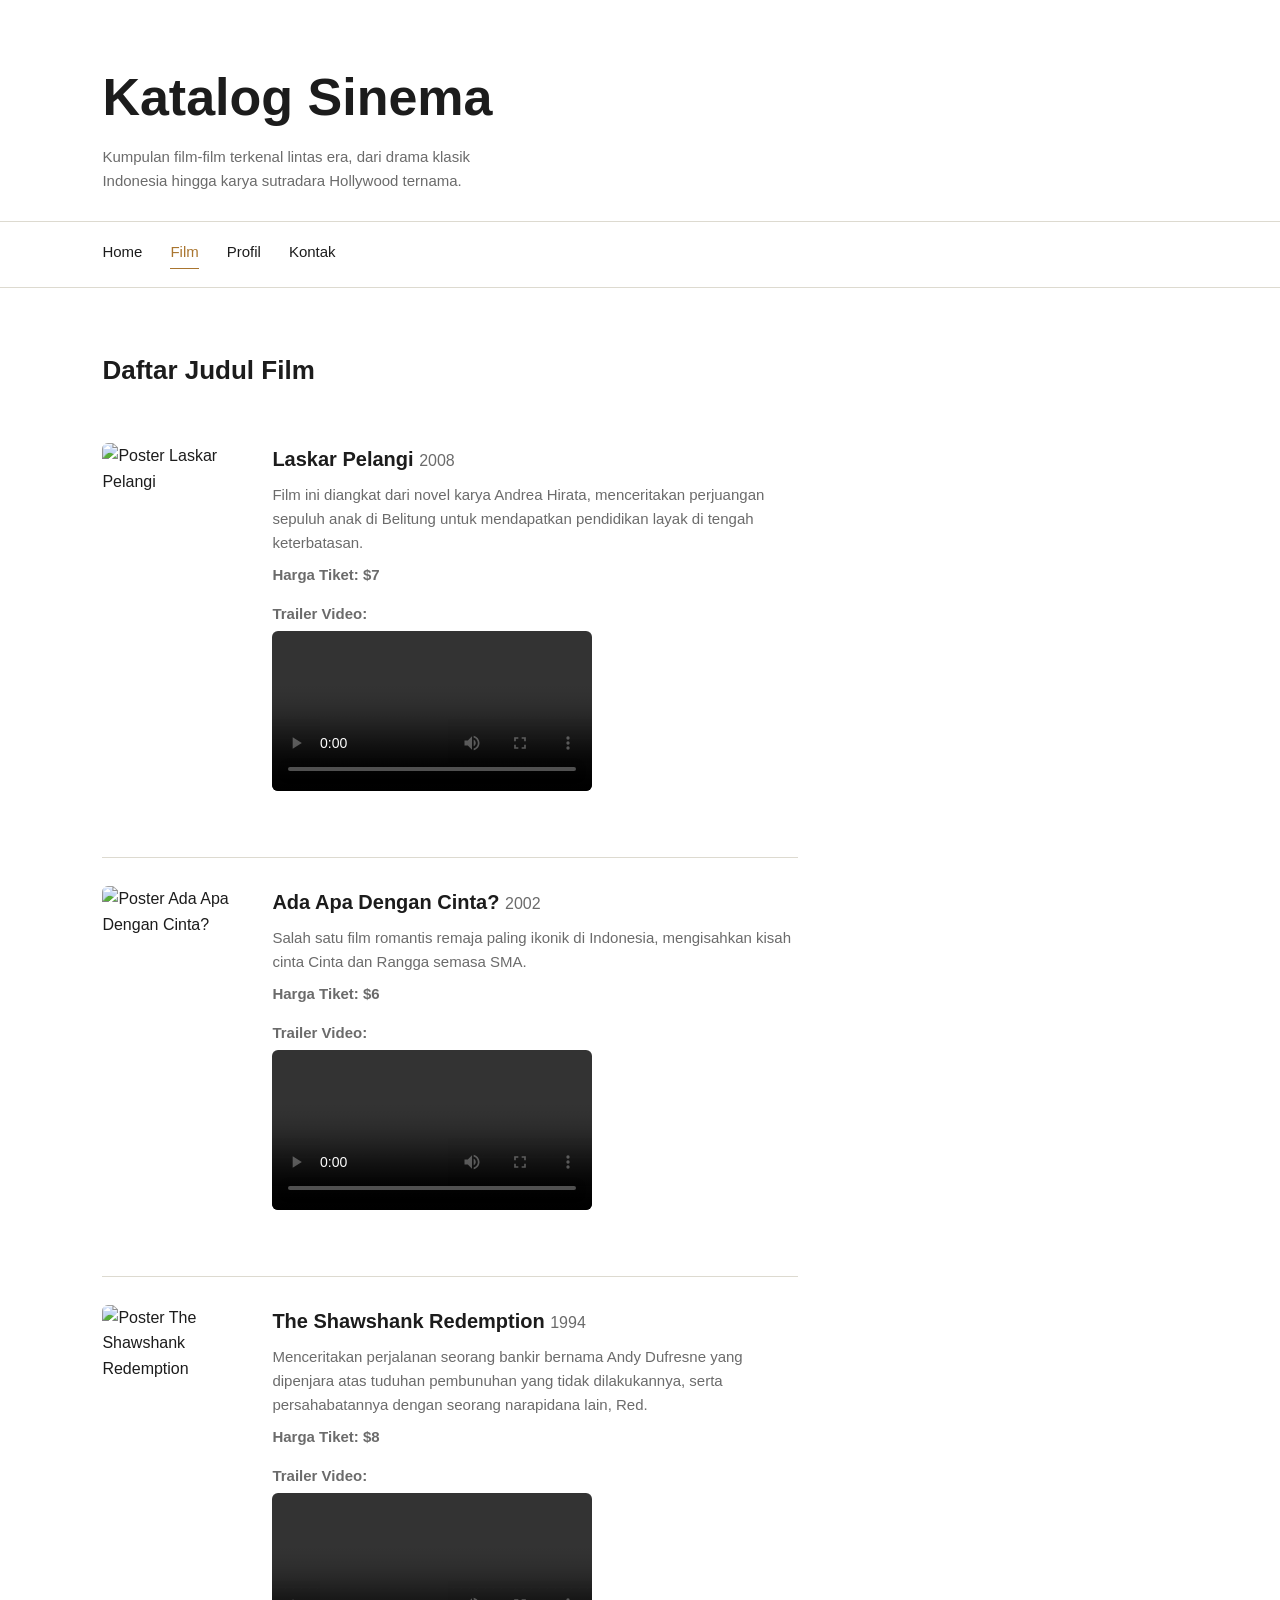
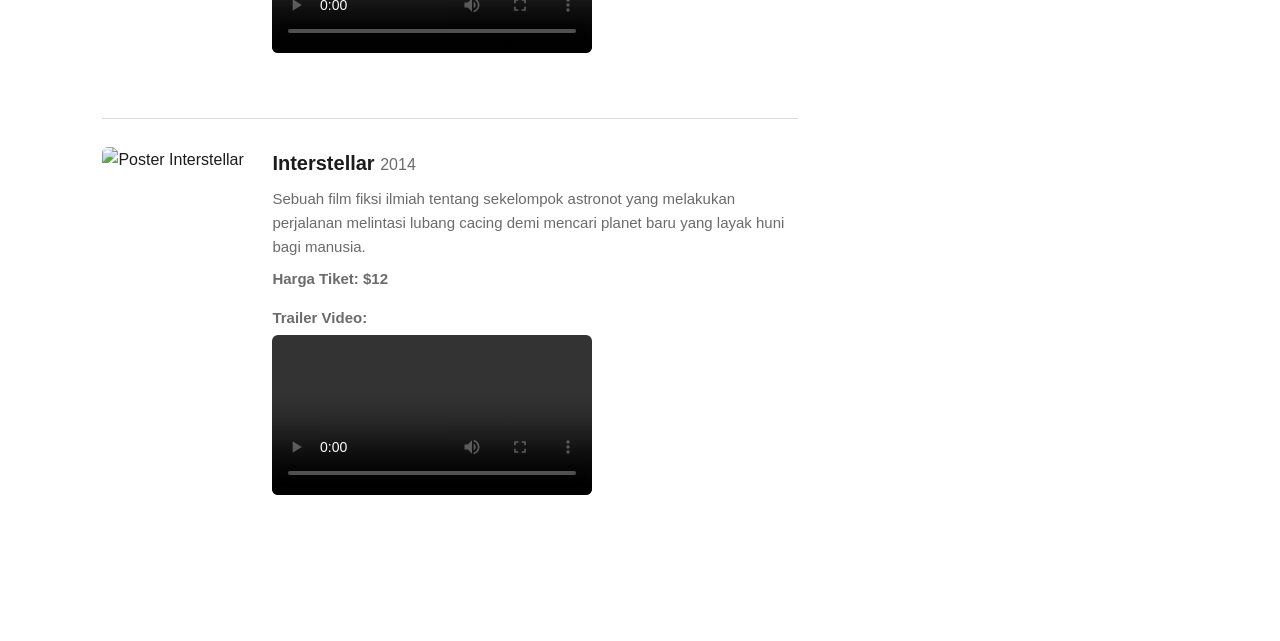
==== film.html @ f2432240 "katalog-sinema" ====
<!DOCTYPE html>
<html lang="id">
<head>
<meta charset="UTF-8">
<title>Film - Katalog Sinema</title>
<link rel="stylesheet" href="style.css">
</head>
<body>

<div class="masthead">
    <h1>Katalog Sinema</h1>
    <p>Kumpulan film-film terkenal lintas era, dari drama klasik Indonesia hingga karya sutradara Hollywood ternama.</p>
</div>

<nav class="menu">
    <a href="index.html">Home</a>
    <a href="film.html" class="active">Film</a>
    <a href="profil.html">Profil</a>
    <a href="kontak.html">Kontak</a>
</nav>

<main>
    <h2>Daftar Judul Film</h2>

  <!-- ==================== FILM 1: LASKAR PELANGI ==================== -->
<div class="film-entry" style="display: flex; gap: 20px; align-items: flex-start; margin-bottom: 30px;">
    <img src="poster/laskar-pelangi.jpg" alt="Poster Laskar Pelangi" style="width: 150px; height: 225px; object-fit: cover; flex-shrink: 0; border-radius: 6px; display: block;">

    <div class="film-info" style="flex: 1;">
        <h3 style="margin-top: 0;">Laskar Pelangi <span class="year">2008</span></h3>
        <p>
            Film ini diangkat dari novel karya Andrea Hirata, menceritakan
            perjuangan sepuluh anak di Belitung untuk mendapatkan pendidikan
            layak di tengah keterbatasan.
        </p>
        <p class="price">Harga Tiket: $7</p>

        <div style="margin-top: 15px;">
            <p style="margin-bottom: 5px;"><b>Trailer Video:</b></p>
            <video width="320" controls style="max-width: 100%; border-radius: 6px;">
                <source src="poster/Laskar Pelangi.mp4" type="video/mp4">
                Browser Anda tidak mendukung video HTML5.
            </video>
        </div>
    </div>
</div>
<hr class="divider">


<!-- ==================== FILM 2: ADA APA DENGAN CINTA? ==================== -->
<div class="film-entry" style="display: flex; gap: 20px; align-items: flex-start; margin-bottom: 30px;">
    <img src="poster/aadc.jpg" alt="Poster Ada Apa Dengan Cinta?" style="width: 150px; height: 225px; object-fit: cover; flex-shrink: 0; border-radius: 6px; display: block;">

    <div class="film-info" style="flex: 1;">
        <h3 style="margin-top: 0;">Ada Apa Dengan Cinta? <span class="year">2002</span></h3>
        <p>
            Salah satu film romantis remaja paling ikonik di Indonesia,
            mengisahkan kisah cinta Cinta dan Rangga semasa SMA.
        </p>
        <p class="price">Harga Tiket: $6</p>

        <div style="margin-top: 15px;">
            <p style="margin-bottom: 5px;"><b>Trailer Video:</b></p>
            <video width="320" controls style="max-width: 100%; border-radius: 6px;">
                <source src="poster/AADC2.mp4" type="video/mp4">
                Browser Anda tidak mendukung video HTML5.
            </video>
        </div>
    </div>
</div>
<hr class="divider">


<!-- ==================== FILM 3: THE SHAWSHANK REDEMPTION ==================== -->
<div class="film-entry" style="display: flex; gap: 20px; align-items: flex-start; margin-bottom: 30px;">
    <img src="poster/Shawshank.jpg" alt="Poster The Shawshank Redemption" style="width: 150px; height: 225px; object-fit: cover; flex-shrink: 0; border-radius: 6px; display: block;">

    <div class="film-info" style="flex: 1;">
        <h3 style="margin-top: 0;">The Shawshank Redemption <span class="year">1994</span></h3>
        <p>
            Menceritakan perjalanan seorang bankir bernama Andy Dufresne
            yang dipenjara atas tuduhan pembunuhan yang tidak dilakukannya,
            serta persahabatannya dengan seorang narapidana lain, Red.
        </p>
        <p class="price">Harga Tiket: $8</p>

        <div style="margin-top: 15px;">
            <p style="margin-bottom: 5px;"><b>Trailer Video:</b></p>
            <video width="320" controls style="max-width: 100%; border-radius: 6px;">
                <source src="poster/The Shawshank.mp4" type="video/mp4">
                Browser Anda tidak mendukung video HTML5.
            </video>
        </div>
    </div>
</div>
<hr class="divider">


<!-- ==================== FILM 4: INTERSTELLAR ==================== -->
<div class="film-entry" style="display: flex; gap: 20px; align-items: flex-start; margin-bottom: 30px;">
    <img src="poster/interstellar.jpg" alt="Poster Interstellar" style="width: 150px; height: 225px; object-fit: cover; flex-shrink: 0; border-radius: 6px; display: block;">

    <div class="film-info" style="flex: 1;">
        <h3 style="margin-top: 0;">Interstellar <span class="year">2014</span></h3>
        <p>
            Sebuah film fiksi ilmiah tentang sekelompok astronot yang
            melakukan perjalanan melintasi lubang cacing demi mencari
            planet baru yang layak huni bagi manusia.
        </p>
        <p class="price">Harga Tiket: $12</p>

        <div style="margin-top: 15px;">
            <p style="margin-bottom: 5px;"><b>Trailer Video:</b></p>
            <video width="320" controls style="max-width: 100%; border-radius: 6px;">
                <source src="poster/Interstellar.mp4" type="video/mp4">
                Browser Anda tidak mendukung video HTML5.
            </video>
        </div>
    </div>
</div>
---- style.css ----
/* ===========================================================
   Katalog Sinema — palet warna, font pakai default browser
   =========================================================== */

:root {
  --bg: #ffffff;
  --surface: #f2f1ec;
  --line: #dddad0;
  --gold: #a9752f;
  --gold-dim: #8a6f2f;
  --text: #1c1c1c;
  --text-muted: #6b6b6b;
}

* {
  box-sizing: border-box;
}

body {
  margin: 0;
  background-color: var(--bg);
  color: var(--text);
  font-family: Arial, Helvetica, sans-serif;
  line-height: 1.6;
}

/* ---------- Masthead ---------- */

.masthead {
  padding: 56px 8vw 28px;
  border-bottom: 1px solid var(--line);
}

.masthead h1 {
  font-family: Arial, Helvetica, sans-serif;
  font-weight: bold;
  font-size: clamp(32px, 5vw, 52px);
  margin: 0 0 6px 0;
}

.masthead p {
  margin: 0;
  color: var(--text-muted);
  font-size: 15px;
  max-width: 46ch;
}

/* ---------- Nav ---------- */

nav.menu {
  padding: 18px 8vw;
  border-bottom: 1px solid var(--line);
  display: flex;
  gap: 28px;
}

nav.menu a {
  color: var(--text);
  text-decoration: none;
  font-size: 15px;
  padding-bottom: 4px;
  border-bottom: 1px solid transparent;
}

nav.menu a:hover,
nav.menu a.active {
  border-bottom: 1px solid var(--gold);
  color: var(--gold);
}

/* ---------- Content wrapper ---------- */

main {
  padding: 40px 8vw 80px;
  max-width: 900px;
}

main h2 {
  font-family: Arial, Helvetica, sans-serif;
  font-weight: bold;
  font-size: 26px;
  margin-bottom: 24px;
}

main > p {
  max-width: 62ch;
  color: var(--text-muted);
}

/* ---------- Film listing (bukan card kotak — gaya katalog) ---------- */

.film-entry {
  display: grid;
  grid-template-columns: 120px 1fr;
  gap: 24px;
  padding: 28px 0;
}

.poster {
    width: 150px;
    height: auto;
    border-radius: 6px;
    border: 1px solid var(--line);
    flex-shrink: 0;
}

.film-info h3 {
  font-family: Arial, Helvetica, sans-serif;
  font-weight: bold;
  font-size: 20px;
  margin: 0 0 4px 0;
}

.film-info h3 .year {
  color: var(--text-muted);
  font-weight: 400;
  font-size: 16px;
}

.film-info p {
  margin: 8px 0 0 0;
  color: var(--text-muted);
  font-size: 15px;
}

.price {
  color: var(--gold);
  font-weight: bold;
}

.divider {
  border: none;
  border-top: 1px solid var(--line);
  margin: 0;
}

/* ---------- Footer ---------- */

footer {
  padding: 24px 8vw 40px;
  border-top: 1px solid var(--line);
  color: var(--text-muted);
  font-size: 13px;
}

/* ---------- Kontak table ---------- */

.kontak-info {
  font-size: 15px;
  color: var(--text-muted);
}

.kontak-info b {
  color: var(--text);
}
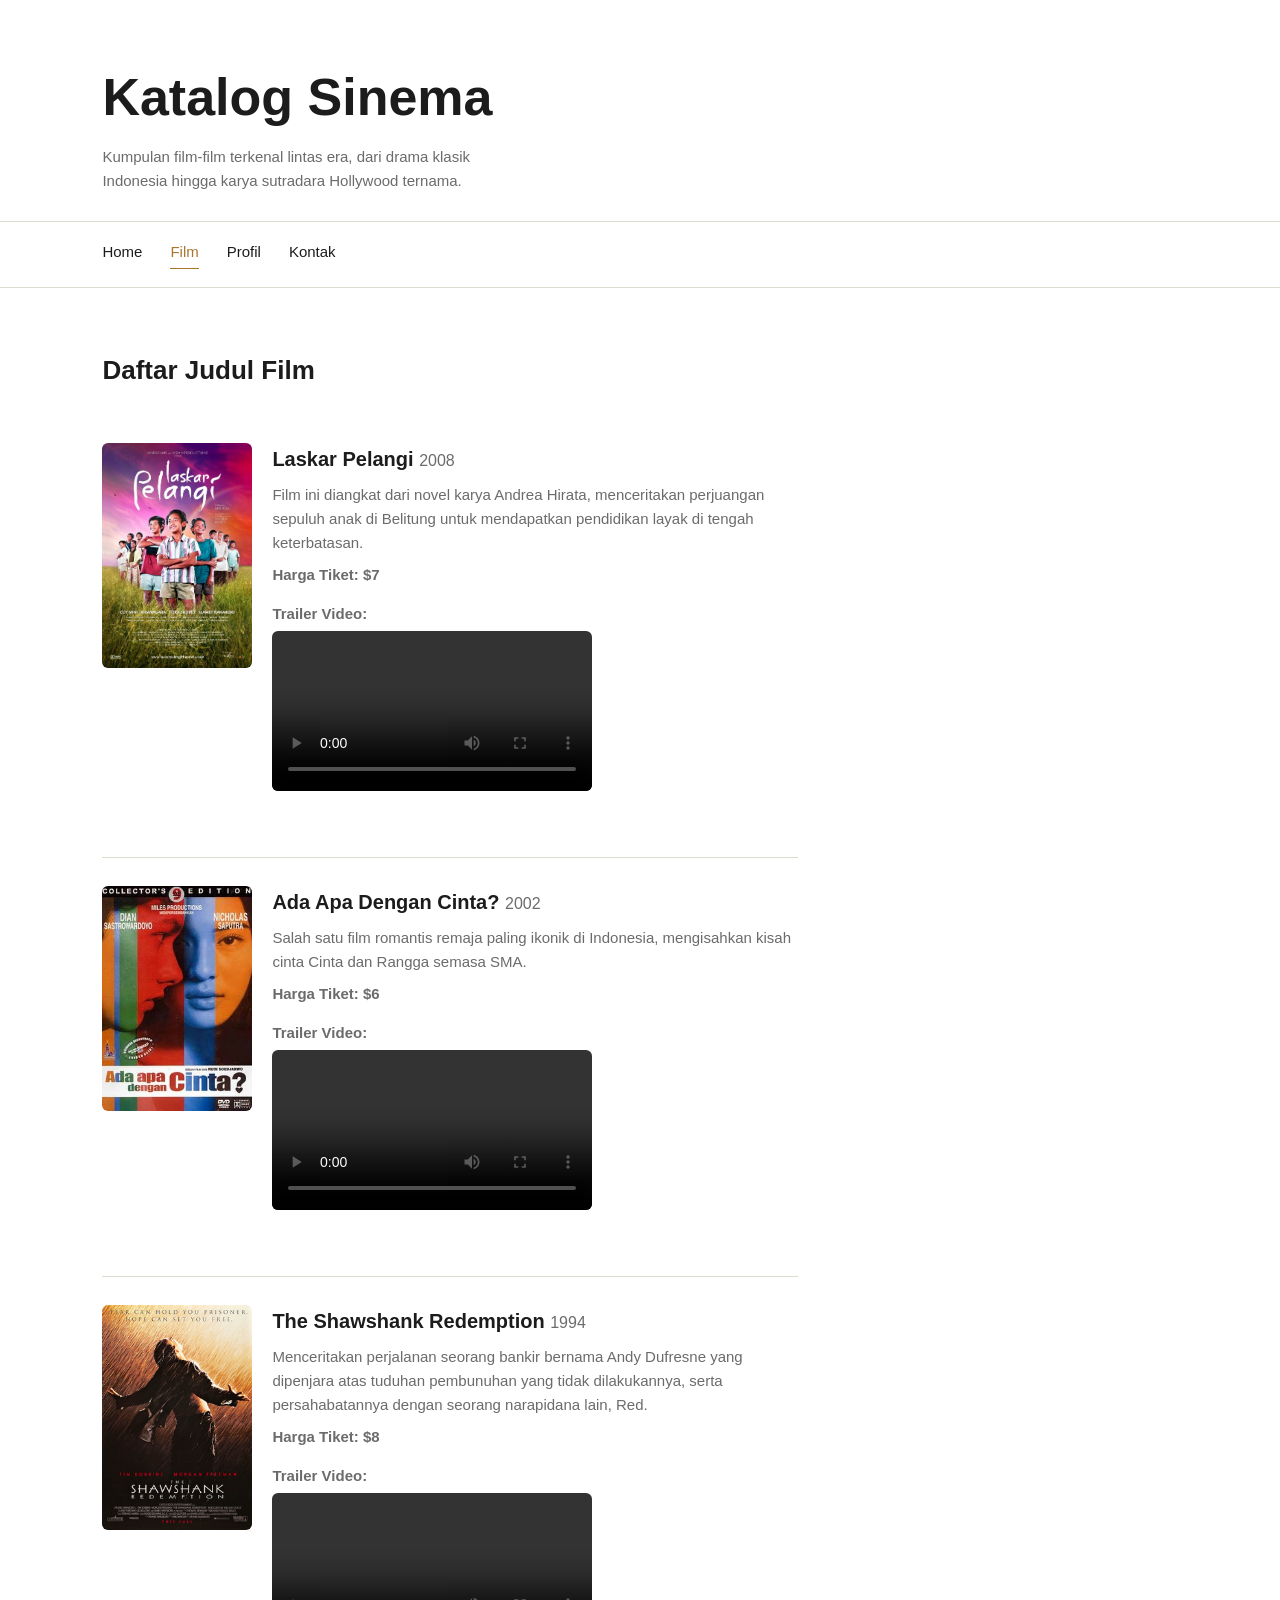
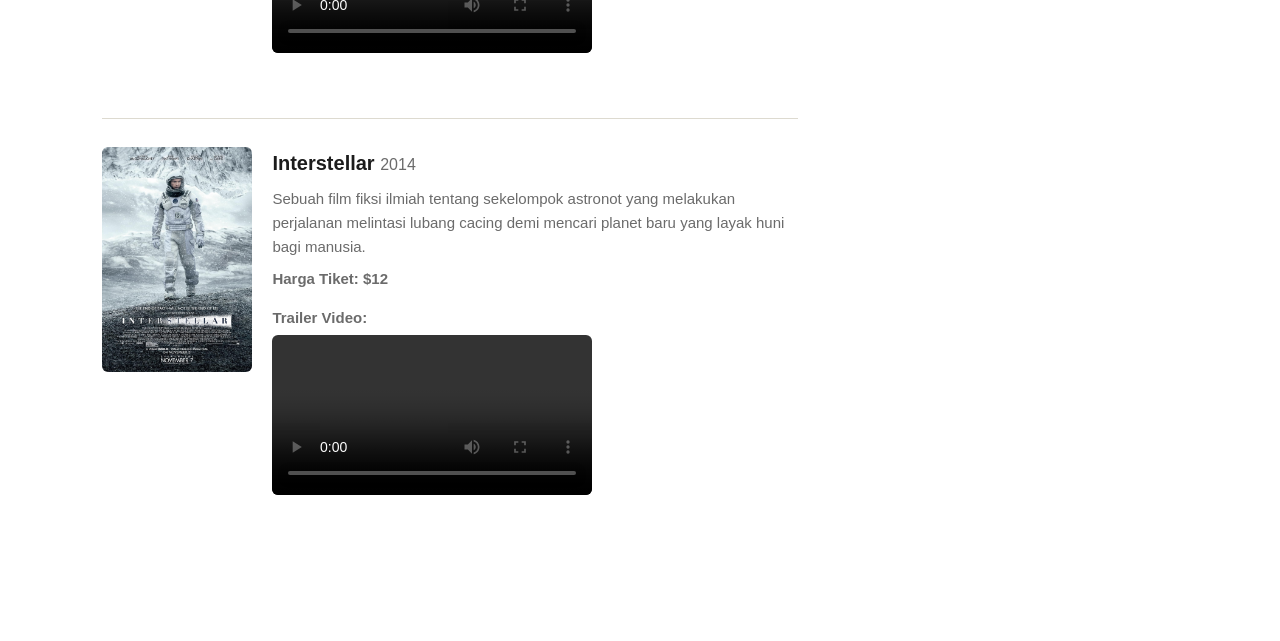
==== commit fe7cb4bb: "Update image and video source paths in film.html" ====
--- a/film.html
+++ b/film.html
@@ -24,7 +24,7 @@
 
   <!-- ==================== FILM 1: LASKAR PELANGI ==================== -->
 <div class="film-entry" style="display: flex; gap: 20px; align-items: flex-start; margin-bottom: 30px;">
-    <img src="poster/laskar-pelangi.jpg" alt="Poster Laskar Pelangi" style="width: 150px; height: 225px; object-fit: cover; flex-shrink: 0; border-radius: 6px; display: block;">
+    <img src="laskar-pelangi.jpg" alt="Poster Laskar Pelangi" style="width: 150px; height: 225px; object-fit: cover; flex-shrink: 0; border-radius: 6px; display: block;">
 
     <div class="film-info" style="flex: 1;">
         <h3 style="margin-top: 0;">Laskar Pelangi <span class="year">2008</span></h3>
@@ -38,7 +38,7 @@
         <div style="margin-top: 15px;">
             <p style="margin-bottom: 5px;"><b>Trailer Video:</b></p>
             <video width="320" controls style="max-width: 100%; border-radius: 6px;">
-                <source src="poster/Laskar Pelangi.mp4" type="video/mp4">
+                <source src="Laskar Pelangi.mp4" type="video/mp4">
                 Browser Anda tidak mendukung video HTML5.
             </video>
         </div>
@@ -49,7 +49,7 @@
 
 <!-- ==================== FILM 2: ADA APA DENGAN CINTA? ==================== -->
 <div class="film-entry" style="display: flex; gap: 20px; align-items: flex-start; margin-bottom: 30px;">
-    <img src="poster/aadc.jpg" alt="Poster Ada Apa Dengan Cinta?" style="width: 150px; height: 225px; object-fit: cover; flex-shrink: 0; border-radius: 6px; display: block;">
+    <img src="aadc.jpg" alt="Poster Ada Apa Dengan Cinta?" style="width: 150px; height: 225px; object-fit: cover; flex-shrink: 0; border-radius: 6px; display: block;">
 
     <div class="film-info" style="flex: 1;">
         <h3 style="margin-top: 0;">Ada Apa Dengan Cinta? <span class="year">2002</span></h3>
@@ -62,7 +62,7 @@
         <div style="margin-top: 15px;">
             <p style="margin-bottom: 5px;"><b>Trailer Video:</b></p>
             <video width="320" controls style="max-width: 100%; border-radius: 6px;">
-                <source src="poster/AADC2.mp4" type="video/mp4">
+                <source src="AADC2.mp4" type="video/mp4">
                 Browser Anda tidak mendukung video HTML5.
             </video>
         </div>
@@ -73,7 +73,7 @@
 
 <!-- ==================== FILM 3: THE SHAWSHANK REDEMPTION ==================== -->
 <div class="film-entry" style="display: flex; gap: 20px; align-items: flex-start; margin-bottom: 30px;">
-    <img src="poster/Shawshank.jpg" alt="Poster The Shawshank Redemption" style="width: 150px; height: 225px; object-fit: cover; flex-shrink: 0; border-radius: 6px; display: block;">
+    <img src="Shawshank.jpg" alt="Poster The Shawshank Redemption" style="width: 150px; height: 225px; object-fit: cover; flex-shrink: 0; border-radius: 6px; display: block;">
 
     <div class="film-info" style="flex: 1;">
         <h3 style="margin-top: 0;">The Shawshank Redemption <span class="year">1994</span></h3>
@@ -87,7 +87,7 @@
         <div style="margin-top: 15px;">
             <p style="margin-bottom: 5px;"><b>Trailer Video:</b></p>
             <video width="320" controls style="max-width: 100%; border-radius: 6px;">
-                <source src="poster/The Shawshank.mp4" type="video/mp4">
+                <source src="The Shawshank.mp4" type="video/mp4">
                 Browser Anda tidak mendukung video HTML5.
             </video>
         </div>
@@ -98,7 +98,7 @@
 
 <!-- ==================== FILM 4: INTERSTELLAR ==================== -->
 <div class="film-entry" style="display: flex; gap: 20px; align-items: flex-start; margin-bottom: 30px;">
-    <img src="poster/interstellar.jpg" alt="Poster Interstellar" style="width: 150px; height: 225px; object-fit: cover; flex-shrink: 0; border-radius: 6px; display: block;">
+    <img src="interstellar.jpg" alt="Poster Interstellar" style="width: 150px; height: 225px; object-fit: cover; flex-shrink: 0; border-radius: 6px; display: block;">
 
     <div class="film-info" style="flex: 1;">
         <h3 style="margin-top: 0;">Interstellar <span class="year">2014</span></h3>
@@ -112,9 +112,9 @@
         <div style="margin-top: 15px;">
             <p style="margin-bottom: 5px;"><b>Trailer Video:</b></p>
             <video width="320" controls style="max-width: 100%; border-radius: 6px;">
-                <source src="poster/Interstellar.mp4" type="video/mp4">
+                <source src="Interstellar.mp4" type="video/mp4">
                 Browser Anda tidak mendukung video HTML5.
             </video>
         </div>
     </div>
-</div>+</div>
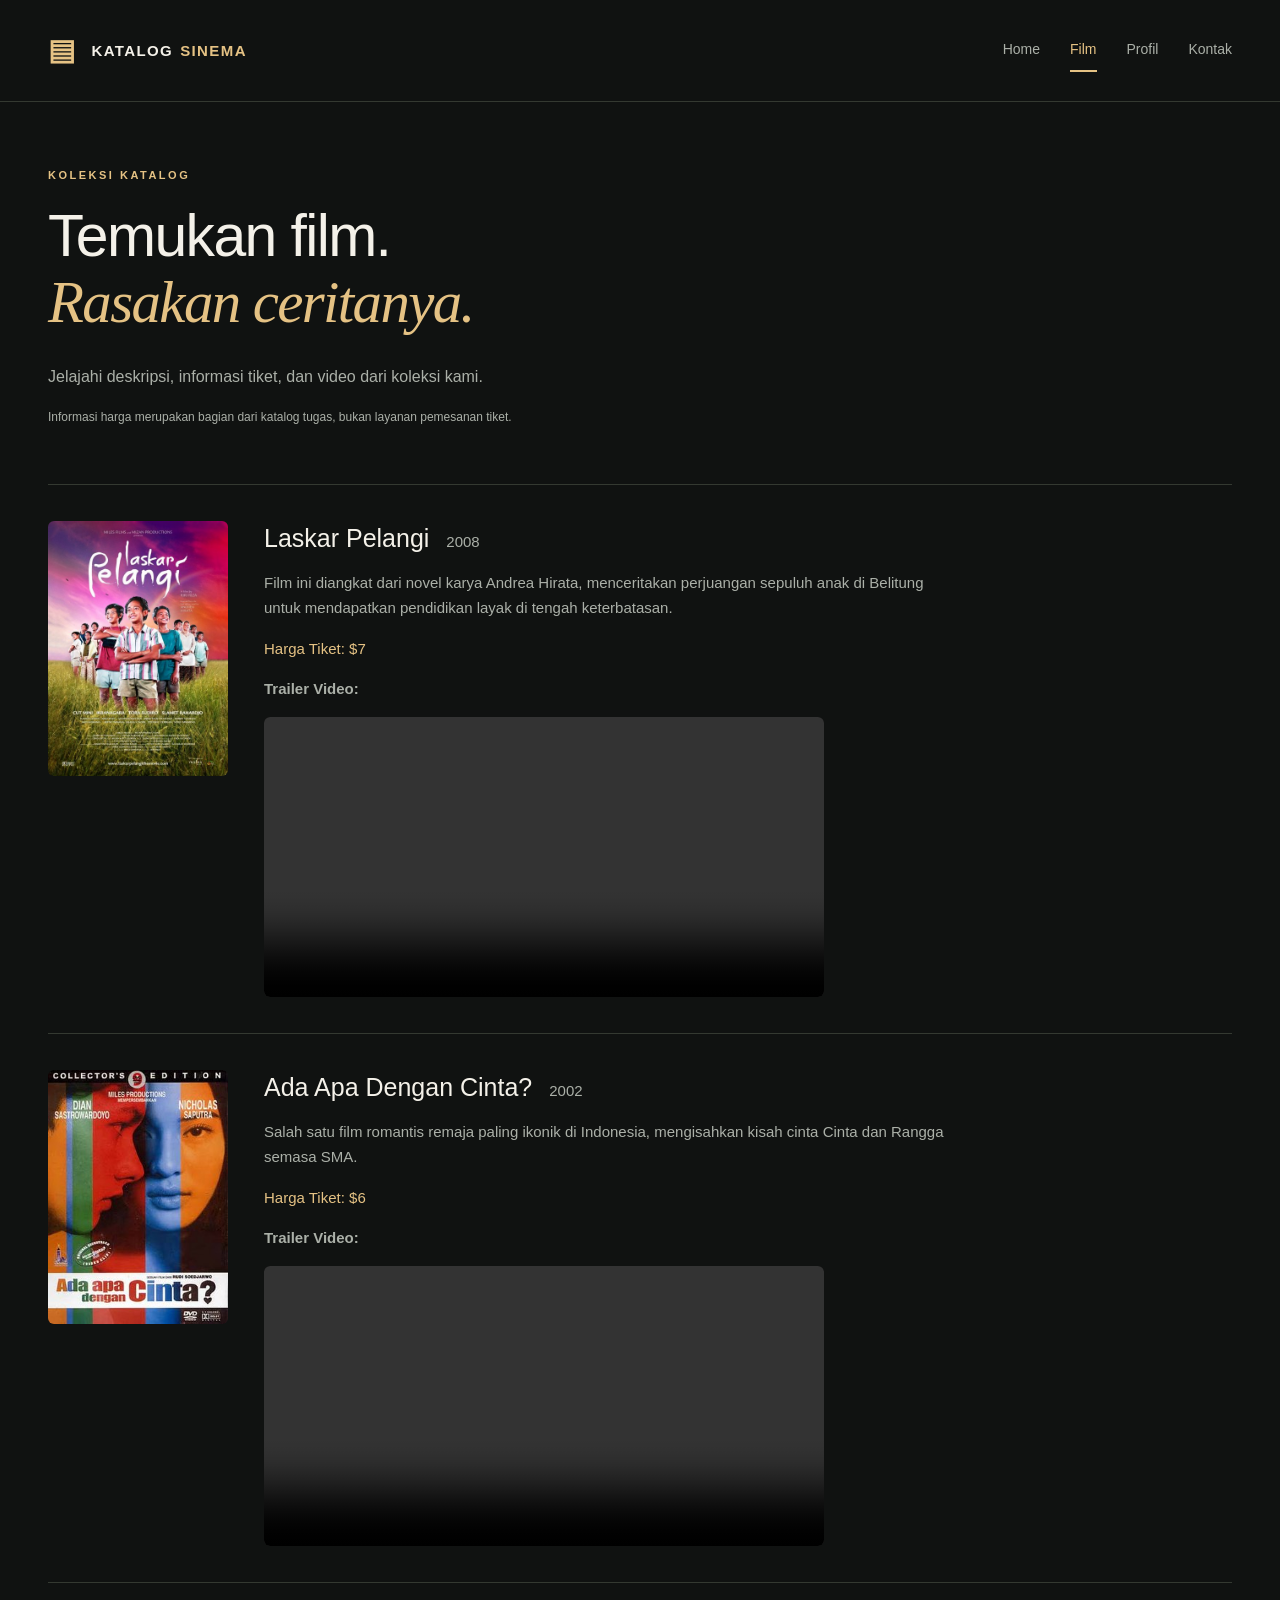
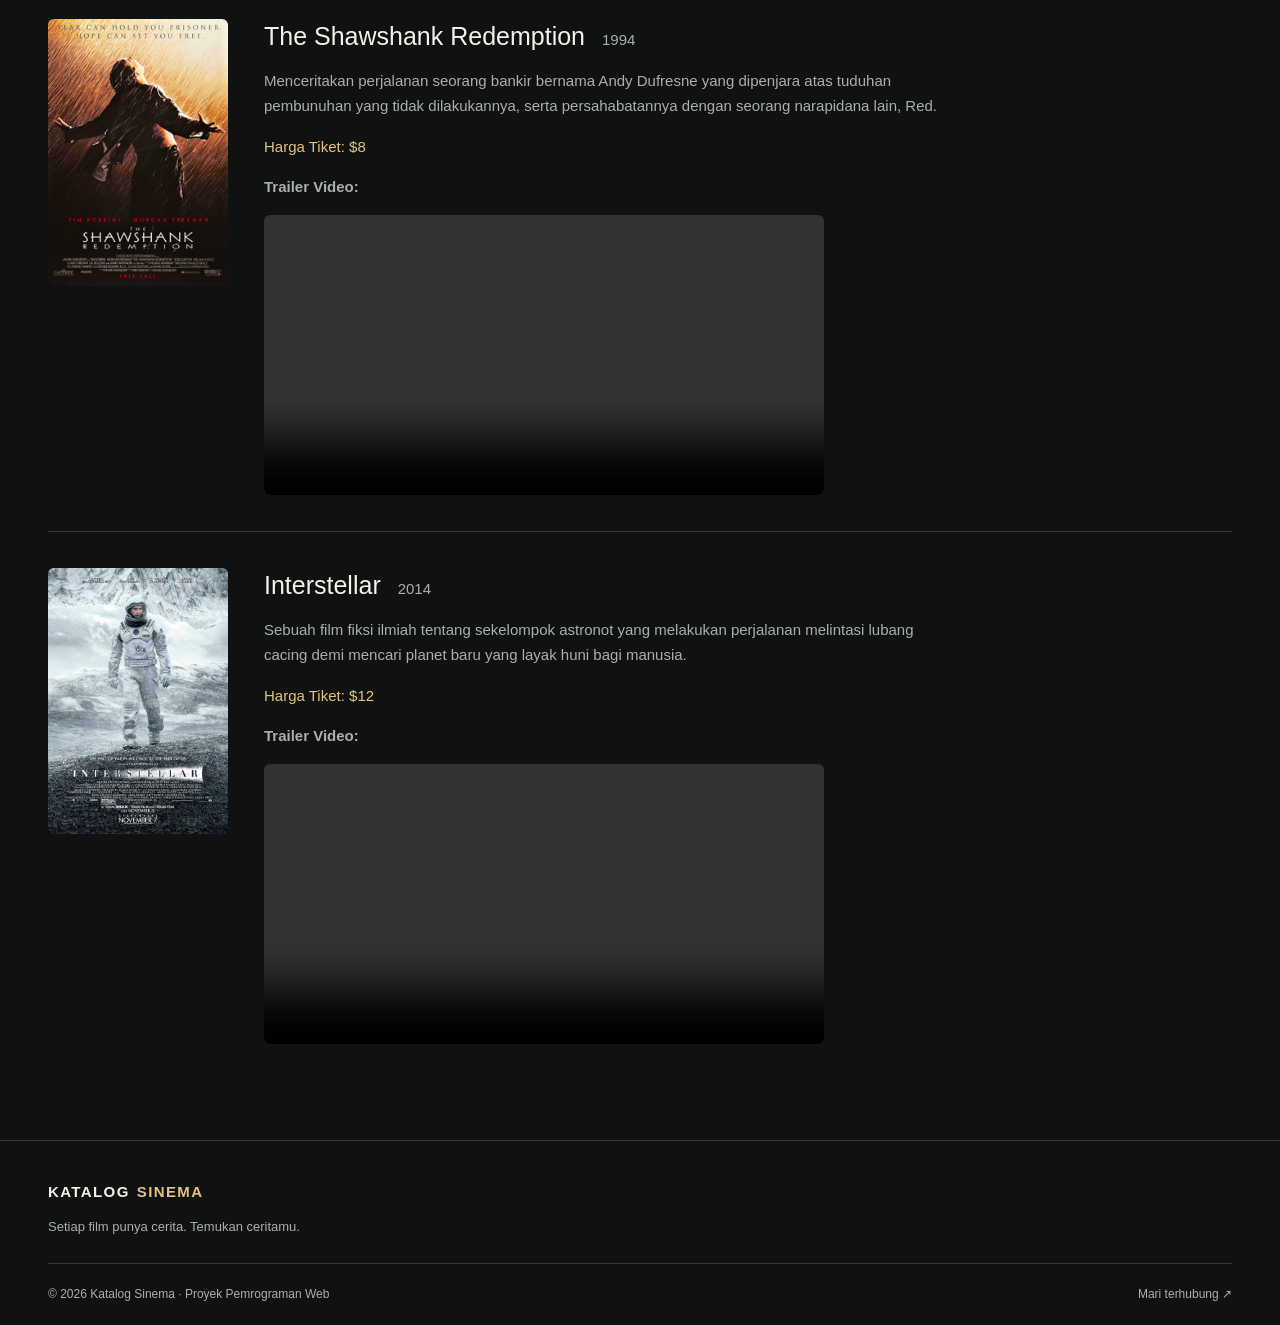
==== commit b0e0e4f4: "katalog-sinema2" ====
--- a/film.html
+++ b/film.html
@@ -1,33 +1,10 @@
-<!DOCTYPE html>
-<html lang="id">
-<head>
-<meta charset="UTF-8">
-<title>Film - Katalog Sinema</title>
-<link rel="stylesheet" href="style.css">
-</head>
-<body>
+<!doctype html>
+<html lang="id"><head><meta charset="utf-8"><meta name="viewport" content="width=device-width, initial-scale=1"><meta name="description" content="Katalog Sinema: jelajahi film lintas era, kenali pengelola, dan hubungi kami."><title>Film | Katalog Sinema</title><link rel="stylesheet" href="style.css"><script src="script.js" defer></script></head>
+<body><a class="skip" href="#main">Lewati ke konten</a><header class="header"><a class="brand" href="index.html"><span class="brand-icon" aria-hidden="true">▤</span>KATALOG<span>SINEMA</span></a><nav aria-label="Navigasi utama"><a href="index.html">Home</a><a href="film.html" class="active" aria-current="page">Film</a><a href="profil.html">Profil</a><a href="kontak.html">Kontak</a></nav></header><main id="main"><section class="page-intro"><p class="eyebrow">KOLEKSI KATALOG</p><h1>Temukan film.<br><em>Rasakan ceritanya.</em></h1><p class="lead">Jelajahi deskripsi, informasi tiket, dan video dari koleksi kami.</p><p class="form-note">Informasi harga merupakan bagian dari katalog tugas, bukan layanan pemesanan tiket.</p></section><section class="film-list" aria-label="Daftar film"><div class="film-entry" id="laskar">
+    <img src="laskar-pelangi.jpg" alt="Poster Laskar Pelangi">
 
-<div class="masthead">
-    <h1>Katalog Sinema</h1>
-    <p>Kumpulan film-film terkenal lintas era, dari drama klasik Indonesia hingga karya sutradara Hollywood ternama.</p>
-</div>
-
-<nav class="menu">
-    <a href="index.html">Home</a>
-    <a href="film.html" class="active">Film</a>
-    <a href="profil.html">Profil</a>
-    <a href="kontak.html">Kontak</a>
-</nav>
-
-<main>
-    <h2>Daftar Judul Film</h2>
-
-  <!-- ==================== FILM 1: LASKAR PELANGI ==================== -->
-<div class="film-entry" style="display: flex; gap: 20px; align-items: flex-start; margin-bottom: 30px;">
-    <img src="laskar-pelangi.jpg" alt="Poster Laskar Pelangi" style="width: 150px; height: 225px; object-fit: cover; flex-shrink: 0; border-radius: 6px; display: block;">
-
-    <div class="film-info" style="flex: 1;">
-        <h3 style="margin-top: 0;">Laskar Pelangi <span class="year">2008</span></h3>
+    <div class="film-info">
+        <h3>Laskar Pelangi <span class="year">2008</span></h3>
         <p>
             Film ini diangkat dari novel karya Andrea Hirata, menceritakan
             perjuangan sepuluh anak di Belitung untuk mendapatkan pendidikan
@@ -35,48 +12,40 @@
         </p>
         <p class="price">Harga Tiket: $7</p>
 
-        <div style="margin-top: 15px;">
-            <p style="margin-bottom: 5px;"><b>Trailer Video:</b></p>
-            <video width="320" controls style="max-width: 100%; border-radius: 6px;">
+        <div>
+            <p><b>Trailer Video:</b></p>
+            <video preload="none" width="560" controls>
                 <source src="Laskar Pelangi.mp4" type="video/mp4">
                 Browser Anda tidak mendukung video HTML5.
             </video>
         </div>
     </div>
 </div>
-<hr class="divider">
+<div class="film-entry" id="aadc">
+    <img src="aadc.jpg" alt="Poster Ada Apa Dengan Cinta?">
 
-
-<!-- ==================== FILM 2: ADA APA DENGAN CINTA? ==================== -->
-<div class="film-entry" style="display: flex; gap: 20px; align-items: flex-start; margin-bottom: 30px;">
-    <img src="aadc.jpg" alt="Poster Ada Apa Dengan Cinta?" style="width: 150px; height: 225px; object-fit: cover; flex-shrink: 0; border-radius: 6px; display: block;">
-
-    <div class="film-info" style="flex: 1;">
-        <h3 style="margin-top: 0;">Ada Apa Dengan Cinta? <span class="year">2002</span></h3>
+    <div class="film-info">
+        <h3>Ada Apa Dengan Cinta? <span class="year">2002</span></h3>
         <p>
             Salah satu film romantis remaja paling ikonik di Indonesia,
             mengisahkan kisah cinta Cinta dan Rangga semasa SMA.
         </p>
         <p class="price">Harga Tiket: $6</p>
 
-        <div style="margin-top: 15px;">
-            <p style="margin-bottom: 5px;"><b>Trailer Video:</b></p>
-            <video width="320" controls style="max-width: 100%; border-radius: 6px;">
+        <div>
+            <p><b>Trailer Video:</b></p>
+            <video preload="none" width="560" controls>
                 <source src="AADC2.mp4" type="video/mp4">
                 Browser Anda tidak mendukung video HTML5.
             </video>
         </div>
     </div>
 </div>
-<hr class="divider">
+<div class="film-entry" id="shawshank">
+    <img src="Shawshank.jpg" alt="Poster The Shawshank Redemption">
 
-
-<!-- ==================== FILM 3: THE SHAWSHANK REDEMPTION ==================== -->
-<div class="film-entry" style="display: flex; gap: 20px; align-items: flex-start; margin-bottom: 30px;">
-    <img src="Shawshank.jpg" alt="Poster The Shawshank Redemption" style="width: 150px; height: 225px; object-fit: cover; flex-shrink: 0; border-radius: 6px; display: block;">
-
-    <div class="film-info" style="flex: 1;">
-        <h3 style="margin-top: 0;">The Shawshank Redemption <span class="year">1994</span></h3>
+    <div class="film-info">
+        <h3>The Shawshank Redemption <span class="year">1994</span></h3>
         <p>
             Menceritakan perjalanan seorang bankir bernama Andy Dufresne
             yang dipenjara atas tuduhan pembunuhan yang tidak dilakukannya,
@@ -84,24 +53,20 @@
         </p>
         <p class="price">Harga Tiket: $8</p>
 
-        <div style="margin-top: 15px;">
-            <p style="margin-bottom: 5px;"><b>Trailer Video:</b></p>
-            <video width="320" controls style="max-width: 100%; border-radius: 6px;">
+        <div>
+            <p><b>Trailer Video:</b></p>
+            <video preload="none" width="560" controls>
                 <source src="The Shawshank.mp4" type="video/mp4">
                 Browser Anda tidak mendukung video HTML5.
             </video>
         </div>
     </div>
 </div>
-<hr class="divider">
+<div class="film-entry" id="interstellar">
+    <img src="interstellar.jpg" alt="Poster Interstellar">
 
-
-<!-- ==================== FILM 4: INTERSTELLAR ==================== -->
-<div class="film-entry" style="display: flex; gap: 20px; align-items: flex-start; margin-bottom: 30px;">
-    <img src="interstellar.jpg" alt="Poster Interstellar" style="width: 150px; height: 225px; object-fit: cover; flex-shrink: 0; border-radius: 6px; display: block;">
-
-    <div class="film-info" style="flex: 1;">
-        <h3 style="margin-top: 0;">Interstellar <span class="year">2014</span></h3>
+    <div class="film-info">
+        <h3>Interstellar <span class="year">2014</span></h3>
         <p>
             Sebuah film fiksi ilmiah tentang sekelompok astronot yang
             melakukan perjalanan melintasi lubang cacing demi mencari
@@ -109,12 +74,13 @@
         </p>
         <p class="price">Harga Tiket: $12</p>
 
-        <div style="margin-top: 15px;">
-            <p style="margin-bottom: 5px;"><b>Trailer Video:</b></p>
-            <video width="320" controls style="max-width: 100%; border-radius: 6px;">
+        <div>
+            <p><b>Trailer Video:</b></p>
+            <video preload="none" width="560" controls>
                 <source src="Interstellar.mp4" type="video/mp4">
                 Browser Anda tidak mendukung video HTML5.
             </video>
         </div>
     </div>
 </div>
+</section></main><footer><a class="brand" href="index.html">KATALOG<span>SINEMA</span></a><p>Setiap film punya cerita. Temukan ceritamu.</p><div class="footer-bottom"><span>© 2026 Katalog Sinema · Proyek Pemrograman Web</span><a href="kontak.html">Mari terhubung ↗</a></div></footer></body></html>
--- a/style.css
+++ b/style.css
@@ -1,155 +1 @@
-/* ===========================================================
-   Katalog Sinema — palet warna, font pakai default browser
-   =========================================================== */
-
-:root {
-  --bg: #ffffff;
-  --surface: #f2f1ec;
-  --line: #dddad0;
-  --gold: #a9752f;
-  --gold-dim: #8a6f2f;
-  --text: #1c1c1c;
-  --text-muted: #6b6b6b;
-}
-
-* {
-  box-sizing: border-box;
-}
-
-body {
-  margin: 0;
-  background-color: var(--bg);
-  color: var(--text);
-  font-family: Arial, Helvetica, sans-serif;
-  line-height: 1.6;
-}
-
-/* ---------- Masthead ---------- */
-
-.masthead {
-  padding: 56px 8vw 28px;
-  border-bottom: 1px solid var(--line);
-}
-
-.masthead h1 {
-  font-family: Arial, Helvetica, sans-serif;
-  font-weight: bold;
-  font-size: clamp(32px, 5vw, 52px);
-  margin: 0 0 6px 0;
-}
-
-.masthead p {
-  margin: 0;
-  color: var(--text-muted);
-  font-size: 15px;
-  max-width: 46ch;
-}
-
-/* ---------- Nav ---------- */
-
-nav.menu {
-  padding: 18px 8vw;
-  border-bottom: 1px solid var(--line);
-  display: flex;
-  gap: 28px;
-}
-
-nav.menu a {
-  color: var(--text);
-  text-decoration: none;
-  font-size: 15px;
-  padding-bottom: 4px;
-  border-bottom: 1px solid transparent;
-}
-
-nav.menu a:hover,
-nav.menu a.active {
-  border-bottom: 1px solid var(--gold);
-  color: var(--gold);
-}
-
-/* ---------- Content wrapper ---------- */
-
-main {
-  padding: 40px 8vw 80px;
-  max-width: 900px;
-}
-
-main h2 {
-  font-family: Arial, Helvetica, sans-serif;
-  font-weight: bold;
-  font-size: 26px;
-  margin-bottom: 24px;
-}
-
-main > p {
-  max-width: 62ch;
-  color: var(--text-muted);
-}
-
-/* ---------- Film listing (bukan card kotak — gaya katalog) ---------- */
-
-.film-entry {
-  display: grid;
-  grid-template-columns: 120px 1fr;
-  gap: 24px;
-  padding: 28px 0;
-}
-
-.poster {
-    width: 150px;
-    height: auto;
-    border-radius: 6px;
-    border: 1px solid var(--line);
-    flex-shrink: 0;
-}
-
-.film-info h3 {
-  font-family: Arial, Helvetica, sans-serif;
-  font-weight: bold;
-  font-size: 20px;
-  margin: 0 0 4px 0;
-}
-
-.film-info h3 .year {
-  color: var(--text-muted);
-  font-weight: 400;
-  font-size: 16px;
-}
-
-.film-info p {
-  margin: 8px 0 0 0;
-  color: var(--text-muted);
-  font-size: 15px;
-}
-
-.price {
-  color: var(--gold);
-  font-weight: bold;
-}
-
-.divider {
-  border: none;
-  border-top: 1px solid var(--line);
-  margin: 0;
-}
-
-/* ---------- Footer ---------- */
-
-footer {
-  padding: 24px 8vw 40px;
-  border-top: 1px solid var(--line);
-  color: var(--text-muted);
-  font-size: 13px;
-}
-
-/* ---------- Kontak table ---------- */
-
-.kontak-info {
-  font-size: 15px;
-  color: var(--text-muted);
-}
-
-.kontak-info b {
-  color: var(--text);
-}
+:root{--bg:#101211;--panel:#191c19;--text:#f4f1e9;--muted:#abb0a8;--gold:#e5c284;--line:#343931}*{box-sizing:border-box}html{scroll-behavior:smooth}body{margin:0;background:var(--bg);color:var(--text);font:16px/1.7 Arial,Helvetica,sans-serif}a{color:inherit;text-decoration:none}a,button,input,textarea,select{-webkit-tap-highlight-color:transparent}a:hover{color:var(--gold)}:focus-visible{outline:3px solid var(--gold);outline-offset:5px}.skip{position:absolute;top:-100px;left:20px;z-index:10;background:var(--gold);color:var(--bg);padding:12px}.skip:focus{top:10px}.header{max-width:1280px;margin:auto;padding:26px 48px;display:flex;align-items:center;justify-content:space-between;gap:24px;border-bottom:1px solid var(--line)}.brand{display:flex;align-items:center;gap:7px;font-size:15px;font-weight:800;letter-spacing:1.4px;white-space:nowrap}.brand span{color:var(--gold)}.brand-icon{font-size:29px;margin-right:8px}.header nav{display:flex;gap:30px}.header nav a{font-size:14px;padding:8px 0;color:var(--muted)}.header nav a.active{color:var(--gold);border-bottom:2px solid var(--gold)}main{max-width:1280px;padding:0 48px;margin:auto}.eyebrow{font-size:11px;font-weight:700;letter-spacing:2.5px;color:var(--gold);margin:0 0 18px}h1,h2,h3,p{margin-top:0}h1,h2{font-weight:400;letter-spacing:-1.6px;line-height:1.12}h1{font-size:clamp(40px,5.2vw,72px);margin-bottom:26px}h1 em{font-family:Georgia,serif;font-weight:400;color:var(--gold)}h2{font-size:34px;margin-bottom:22px}h3{font-size:18px;font-weight:500;line-height:1.4}p{color:var(--muted)}.lead{max-width:530px;font-size:16px;line-height:1.85}.hero{display:grid;grid-template-columns:1.2fr 1fr;gap:64px;padding:60px 0 64px;align-items:center}.hero-art{position:relative;height:520px;border-radius:160px 160px 8px 8px;overflow:hidden;border:1px solid #53574b;background:#222}.hero-art>img{width:100%;height:100%;object-fit:cover;object-position:center 35%}.hero-art:after{content:'';position:absolute;inset:0;background:linear-gradient(transparent 35%,#080c0b 100%)}.art-caption{position:absolute;bottom:30px;left:32px;z-index:1;display:grid;gap:4px}.art-caption span{font-size:10px;letter-spacing:2px;color:var(--gold)}.art-caption strong{font:36px Georgia,serif}.art-caption small{color:#c8cdc4}.actions{display:flex;gap:28px;align-items:center;margin-top:30px;flex-wrap:wrap}.button{border:1px solid var(--gold);background:var(--gold);color:#171b15;display:inline-flex;justify-content:space-between;align-items:center;gap:30px;padding:15px 22px;border-radius:4px;font:700 14px/1.5 Arial,sans-serif;cursor:pointer}.button:hover{background:#f5d8a6;color:#101211}.text-link{font-size:14px;color:var(--gold)}.section{padding:42px 0 70px;border-top:1px solid var(--line)}.section-heading{display:flex;justify-content:space-between;align-items:center;gap:20px;margin-bottom:25px}.section-heading h2{margin-bottom:0}.movie-grid{display:grid;grid-template-columns:repeat(4,1fr);gap:26px}.poster-wrap{position:relative;overflow:hidden;border-radius:6px;background:var(--panel);aspect-ratio:2/3}.poster-wrap img{width:100%;height:100%;object-fit:cover;transition:transform .25s}.movie-card:hover img{transform:scale(1.035)}.poster-link{position:absolute;right:12px;bottom:12px;background:#101211df;width:35px;height:35px;text-align:center;line-height:35px;border-radius:50%;color:var(--gold)}.meta{font-size:11px;margin:16px 0 6px}.meta span{margin:0 5px}.callout{display:flex;justify-content:space-between;gap:30px;align-items:center;padding:38px;background:var(--panel);border:1px solid var(--line);border-radius:8px;margin-bottom:70px}.callout p:last-child{margin:0}.callout h2{margin-bottom:12px}footer{max-width:1280px;padding:38px 48px 20px;margin:auto;border-top:1px solid var(--line)}footer>p{font-size:13px;margin-top:12px}.footer-bottom{border-top:1px solid var(--line);margin-top:25px;padding-top:20px;display:flex;justify-content:space-between;gap:18px;color:var(--muted);font-size:12px}.page-intro{padding:64px 0 40px}.page-intro h1{font-size:clamp(38px,4.6vw,62px)}.page-intro .lead{max-width:650px}.contact-grid{display:grid;grid-template-columns:.9fr 1.2fr;gap:64px;padding-bottom:80px;align-items:start}.contact-details{padding-top:12px}.contact-item{display:flex;gap:20px;padding:20px 0 30px;border-bottom:1px solid var(--line);margin-bottom:16px}.contact-item .eyebrow{margin-bottom:7px}.contact-item p:not(.eyebrow){font-size:13px;margin:7px 0}.contact-icon{background:var(--panel);border:1px solid var(--line);border-radius:10px;width:44px;height:44px;flex-shrink:0;display:grid;place-items:center;color:var(--gold);font-size:23px}.contact-value{font-size:17px;overflow-wrap:anywhere}.person{display:flex;align-items:center;gap:16px;margin:28px 0}.avatar{height:50px;width:50px;display:grid;place-items:center;border-radius:50%;background:#2d3329;color:var(--gold);font-size:17px;flex-shrink:0}.person p{margin:2px 0;font-size:13px}.person strong{font-size:15px}.form-card{background:var(--panel);border:1px solid var(--line);border-radius:10px;padding:32px}.form-card h2{font-size:26px;letter-spacing:-.7px}.form-row{display:grid;grid-template-columns:1fr 1fr;gap:18px}label{display:block;font-size:12px;margin:16px 0 7px}input,select,textarea{font:14px/1.5 Arial,sans-serif;color:var(--text);background:#111410;border:1px solid #454c3f;border-radius:4px;padding:12px;width:100%;min-width:0;color-scheme:dark}input::placeholder,textarea::placeholder{color:#8b9287}textarea{resize:vertical}.form-note{font-size:12px;line-height:1.7;margin:16px 0}.form-card .button{width:100%}#form-status{font-size:13px;margin:15px 0 0;color:var(--gold)}.profile-grid{display:grid;grid-template-columns:.85fr 1.2fr;gap:70px;padding:0 0 80px;align-items:center}.profile-visual{padding:60px 30px;background:radial-gradient(ellipse at top,#424c36,#171c17 70%);border:1px solid var(--line);border-radius:8px;text-align:center}.monogram{font:120px Georgia,serif;color:var(--gold);line-height:1.3}.monogram span{display:block;font:10px Arial,sans-serif;letter-spacing:5px;margin-bottom:55px}.profile-visual p{font:24px/1.4 Georgia,serif;color:var(--text);margin:0}.profile-copy>p{font-size:15px}.film-list{padding-bottom:60px}.film-entry{display:grid;grid-template-columns:180px 1fr;gap:36px;border-top:1px solid var(--line);padding:36px 0;scroll-margin-top:20px}.film-entry>img{width:100%;border-radius:6px}.film-info h3{font-size:25px;margin-bottom:14px}.year{color:var(--muted);font-size:15px;margin-left:10px}.film-info p{max-width:680px;font-size:15px}.price{color:var(--gold)}video{max-width:100%;height:auto;display:block;border-radius:6px;background:#000}.film-info{min-width:0}@media(max-width:900px){.header,main,footer{padding-left:26px;padding-right:26px}.hero{gap:30px}.hero-art{height:440px}.contact-grid,.profile-grid{gap:32px}.form-row{grid-template-columns:1fr;gap:0}.movie-grid{gap:16px}.brand{font-size:12px;letter-spacing:1px}.header nav{gap:20px}}@media(max-width:640px){.header{flex-direction:column;gap:10px;padding-top:18px;padding-bottom:12px}.header nav{width:100%;justify-content:space-between;gap:12px}.hero{grid-template-columns:1fr;padding-top:36px;gap:35px}.hero-art{height:390px;border-radius:100px 100px 6px 6px}.hero h1{font-size:49px}.section-heading{align-items:flex-start;flex-direction:column}.movie-grid{grid-template-columns:1fr 1fr;gap:25px 16px}.movie-card h3{font-size:16px}.meta{font-size:10px}.callout{padding:25px;align-items:flex-start;flex-direction:column}.contact-grid,.profile-grid{grid-template-columns:1fr;gap:20px}.page-intro{padding-top:40px}.form-card{padding:22px}.contact-grid{padding-bottom:45px}.footer-bottom{flex-direction:column}.film-entry{grid-template-columns:90px 1fr;gap:18px}.film-info h3{font-size:20px}.film-info p{font-size:14px}.year{display:block;margin-left:0}.profile-visual{padding:35px}.monogram span{margin-bottom:25px}h2{font-size:29px}.eyebrow{letter-spacing:2px}.contact-value{font-size:16px}}@media(prefers-reduced-motion:reduce){html{scroll-behavior:auto}*{transition:none!important}}
